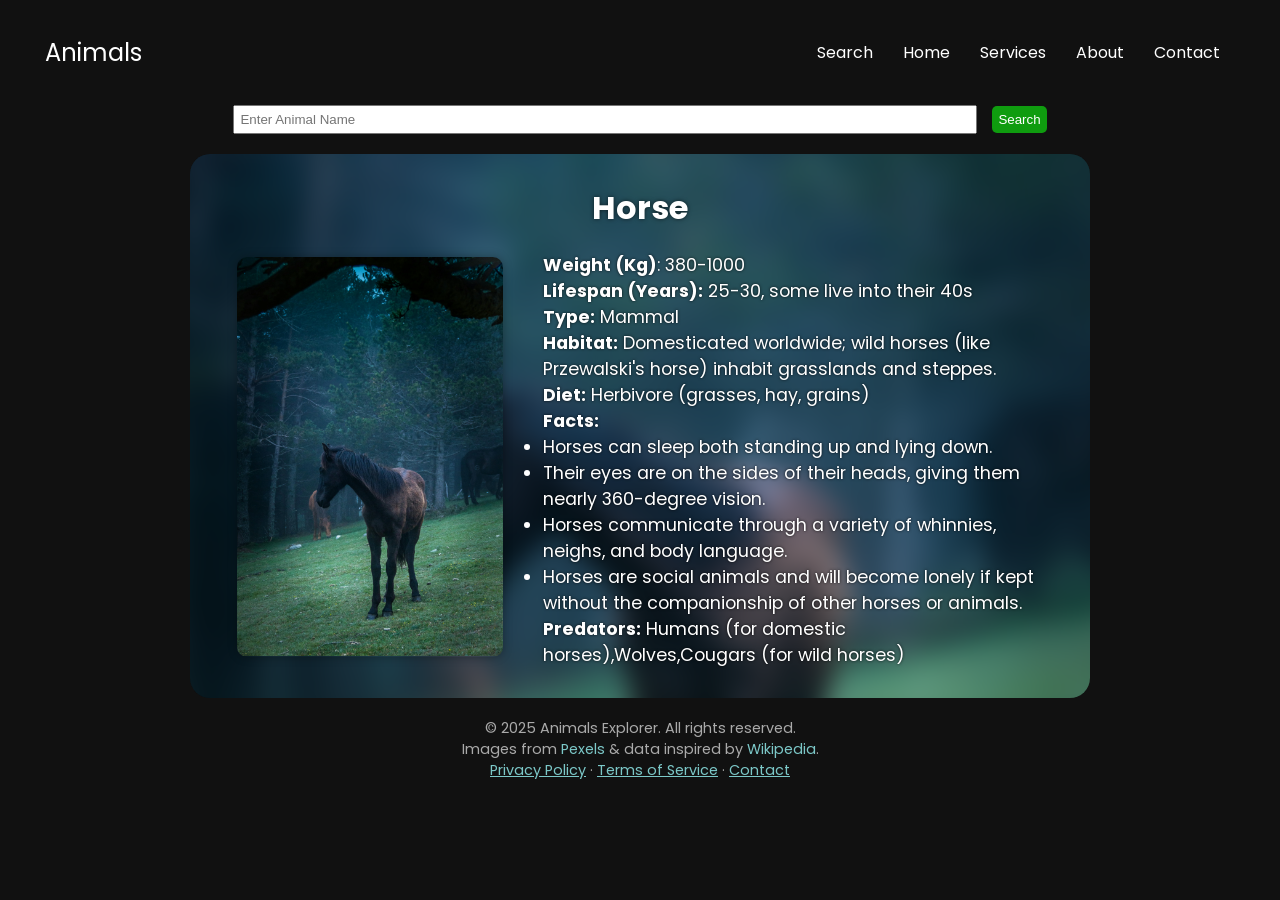
==== index.html @ 13169b1e "Add files via upload" ====
<!DOCTYPE html>
<html lang="en">

<head>
  <meta charset="UTF-8">
  <meta name="viewport" content="width=device-width, initial-scale=1.0">
  <title>Animals</title>
  <link rel="stylesheet" href="card.css">
</head>

<body>
  <nav class="navbar">
    <div class="logo">Animals</div>
    <ul class="nav-links" id="navLinks">
      <li><a href="#" id="searchlink">Search</a></li>
      <li><a href="#">Home</a></li>
      <li><a href="#">Services</a></li>
      <li><a href="#">About</a></li>
      <li><a href="#">Contact</a></li>
    </ul>
    <div class="menu-toggle" id="menuToggle">&#9776;</div>
  </nav>
  <div class="search_bar">
    <input type="text" class="animalname" placeholder="Enter Animal Name"></input>
    <button class="searchbutton">Search</button>
  </div>
  <main class="main">
    <div class="card_container">
      <div class="blur_bg"></div>

      <h2 class="name"></h2>

      <div class="content">
        <div class="left">
          <img class="image" src="" alt="Elephant Image">
        </div>

        <div class="right">
          <p class="details">

          </p>
        </div>
      </div>
    </div>
  </main>
  <footer class="footer">

    <p>© 2025 Animals Explorer. All rights reserved.</p>
    <p>Images from <a style="text-decoration: none;" href="https://www.pexels.com/">Pexels</a> & data inspired by <a
        style="text-decoration: none;" href="https://www.wikipedia.org/">Wikipedia</a>.</p>
    <p>
      <a href="/privacy">Privacy Policy</a> ·
      <a href="/terms">Terms of Service</a> ·
      <a href="/contact">Contact</a>
    </p>


  </footer>

  <script src="card.js"></script>
</body>

</html>
---- card.css ----
@import url('https://fonts.googleapis.com/css2?family=Poppins&display=swap');

* {
  margin: 0;
  padding: 0;
  box-sizing: border-box;
}

html,
body {
  height: 100%;
  min-height: 100vh;
  font-family: 'Poppins', sans-serif;
  background: #111;
  color: #000;
}

body {
  /* display: flex;
  justify-content: center;
  flex-direction: column; */
  align-items: center;
  padding: 20px;
  overflow-y: auto;
  scrollbar-width: none;
  -ms-overflow-style: none;

}
body::-webkit-scrollbar{
 width: 0;
 background: transparent;
}

.navbar {
  position: sticky;
  top: 0;
  left: 0;
  display: flex;
  justify-content: space-between;
  align-items: center;
  padding: 15px 25px;
  background-color: #111;
  color: white;
  z-index: 2;
}

.logo {
  font-size: 24px;
}

.nav-links {
  display: flex;
  list-style: none;
}

.nav-links li a {
  color: white;
  text-decoration: none;
}

.nav-links li {
  padding: 0 15px;
  color: white;
}

.menu-toggle {
  display: none;
  font-size: 28px;
  cursor: pointer;
}

.search_bar {
  text-align: center;
  padding-top: 20px;
  padding-bottom: 20px;
  display: flex;
  align-items: center;
  justify-content: center;
  gap: 15px;
}

.animalname {
  width: 60%;
  padding: 5px;
}

.searchbutton {
  padding: 6px;
  background: rgb(15, 156, 15);
  border: none;
  border-radius: 5px;
  color:white;
  cursor: pointer;
}

.main {
  display: flex;
  align-items: center;
  justify-content: center;
}

.card_container {
  position: relative;
  width: 90vw;
  max-width: 900px;
  padding: 30px;
  border-radius: 20px;
  overflow: hidden;
  backdrop-filter: blur(0px);
  /* in case future enhancement */
  z-index: 0;
  color: white;
}

.blur_bg {
  position: absolute;
  top: 0;
  left: 0;
  right: 0;
  bottom: 0;
  background-size: cover;
  background-position: center;
  filter: blur(12px);
  z-index: -1;
  transform: scale(1.1);
  /* expand to cover blurred edges */
}

.name {
  font-size: 2em;
  text-align: center;
  margin-bottom: 20px;
  text-shadow: 0 0 4px rgba(0, 0, 0, 0.6);
}

.content {
  display: flex;
  justify-content: center;
  align-items: center;
  gap: 40px;
  font-size: 1.1em;
  flex-wrap: wrap;
}

.image {
  height: 400px;
  max-width: 100%;
  object-fit: contain;
  border-radius: 10px;
  box-shadow: 0 0 10px rgba(0, 0, 0, 0.3);
}

.details {
  max-width: 500px;
  text-shadow: 0 0 3px rgba(0, 0, 0, 0.8);
}

.footer {
  text-align: center;
  font-size: 0.9em;
  color: #aaa;
  padding: 20px;
  background-color: #111;
}

.footer a {
  color: rgb(124, 200, 200);
}

@media (max-width: 768px) {
  .nav-links {
    display: none;
    flex-direction: column;
    background-color: #111;
    position: absolute;
    top: 60px;
    right: 0;
    width: 200px;
  }

  .nav-links.active {
    display: flex;
  }

  .menu-toggle {
    display: block;
  }
}

@media (max-width: 600px) {
  .content {
    flex-direction: column;
    gap: 20px;
  }

  .image {
    height: 200px;
  }
}
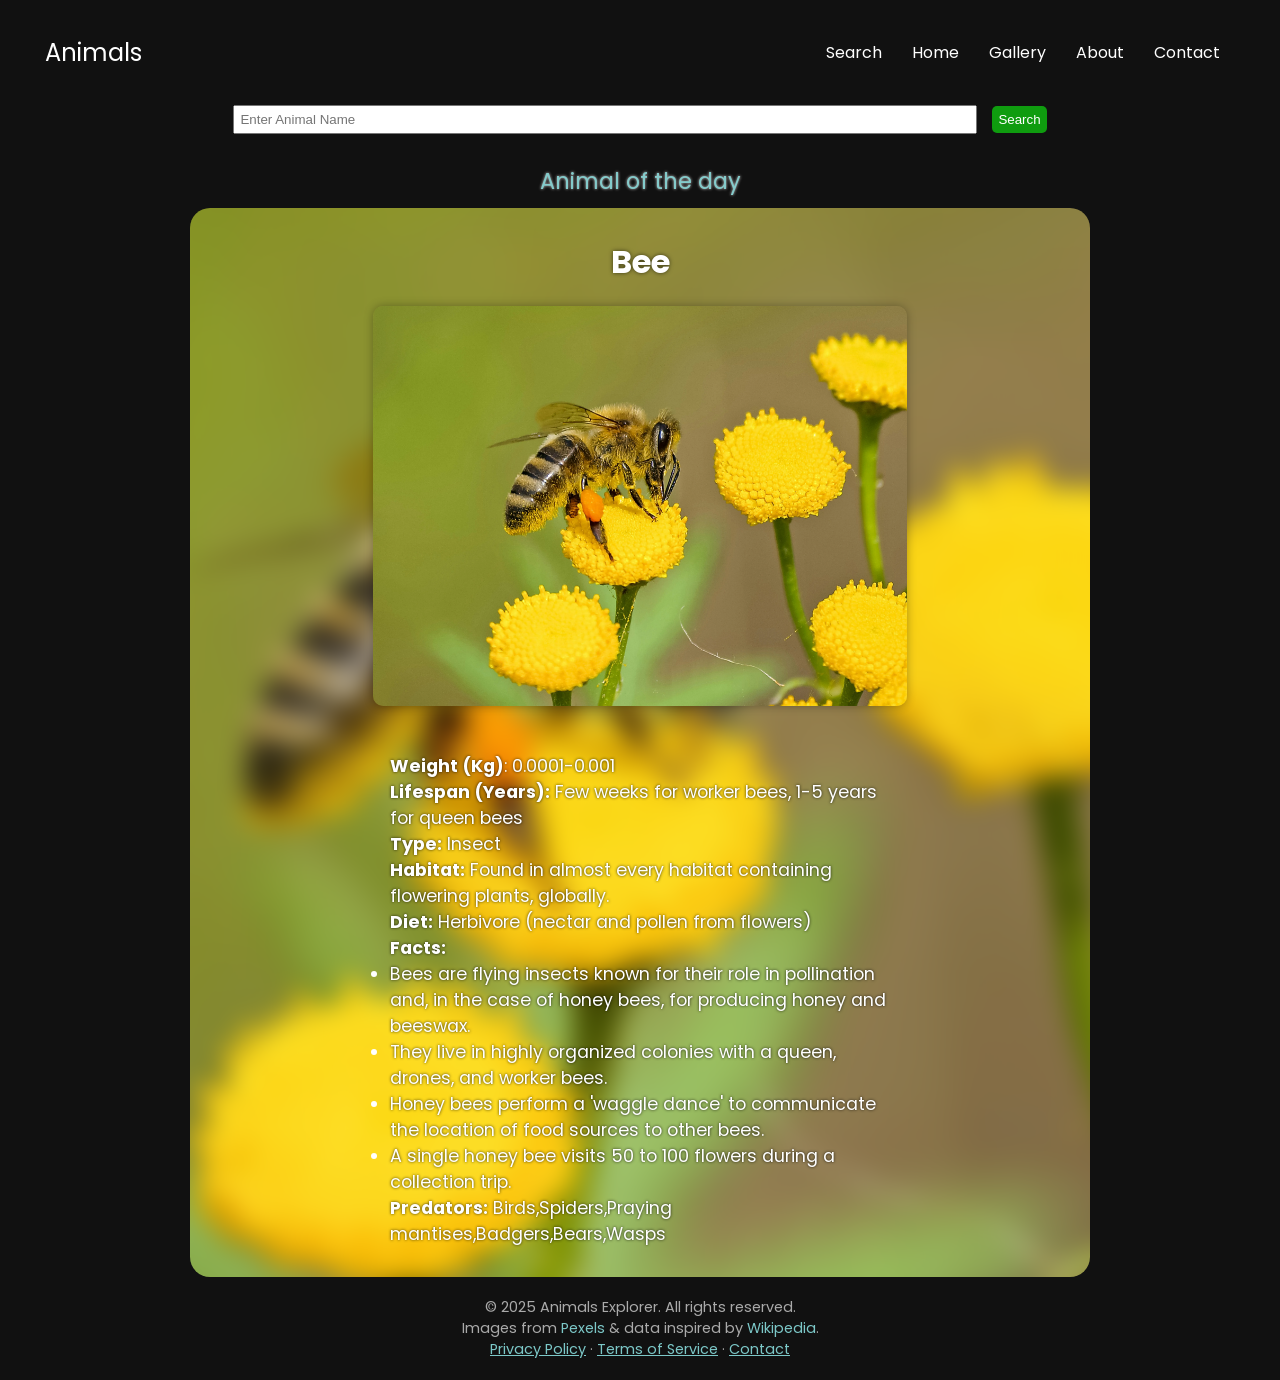
==== commit 0fb9c267: "Add files via upload" ====
--- a/index.html
+++ b/index.html
@@ -6,15 +6,17 @@
   <meta name="viewport" content="width=device-width, initial-scale=1.0">
   <title>Animals</title>
   <link rel="stylesheet" href="card.css">
+  <script src="card.js" defer></script>
 </head>
 
 <body>
   <nav class="navbar">
-    <div class="logo">Animals</div>
+    <div class="logo">
+      Animals</div>
     <ul class="nav-links" id="navLinks">
       <li><a href="#" id="searchlink">Search</a></li>
-      <li><a href="#">Home</a></li>
-      <li><a href="#">Services</a></li>
+      <li><a href="index.html">Home</a></li>
+      <li><a href="gallery.html">Gallery</a></li>
       <li><a href="#">About</a></li>
       <li><a href="#">Contact</a></li>
     </ul>
@@ -57,7 +59,6 @@
 
   </footer>
 
-  <script src="card.js"></script>
 </body>
 
 </html>
--- a/card.css
+++ b/card.css
@@ -4,6 +4,7 @@
   margin: 0;
   padding: 0;
   box-sizing: border-box;
+
 }
 
 html,
@@ -13,22 +14,20 @@
   font-family: 'Poppins', sans-serif;
   background: #111;
   color: #000;
+
+
 }
 
 body {
-  /* display: flex;
-  justify-content: center;
-  flex-direction: column; */
-  align-items: center;
+
   padding: 20px;
-  overflow-y: auto;
-  scrollbar-width: none;
-  -ms-overflow-style: none;
-
-}
-body::-webkit-scrollbar{
- width: 0;
- background: transparent;
+
+
+}
+
+body::-webkit-scrollbar {
+  width: 0;
+  background: transparent;
 }
 
 .navbar {
@@ -89,9 +88,10 @@
   background: rgb(15, 156, 15);
   border: none;
   border-radius: 5px;
-  color:white;
+  color: white;
   cursor: pointer;
 }
+
 
 .main {
   display: flex;
@@ -154,7 +154,13 @@
   max-width: 500px;
   text-shadow: 0 0 3px rgba(0, 0, 0, 0.8);
 }
-
+.day{
+  text-align: center;
+  font-size: 1.4em;
+  text-shadow: 0 0 3px rgba(255, 254, 254, 0.8);
+  color: rgb(132, 203, 203);
+  margin: 10px;
+}
 .footer {
   text-align: center;
   font-size: 0.9em;
